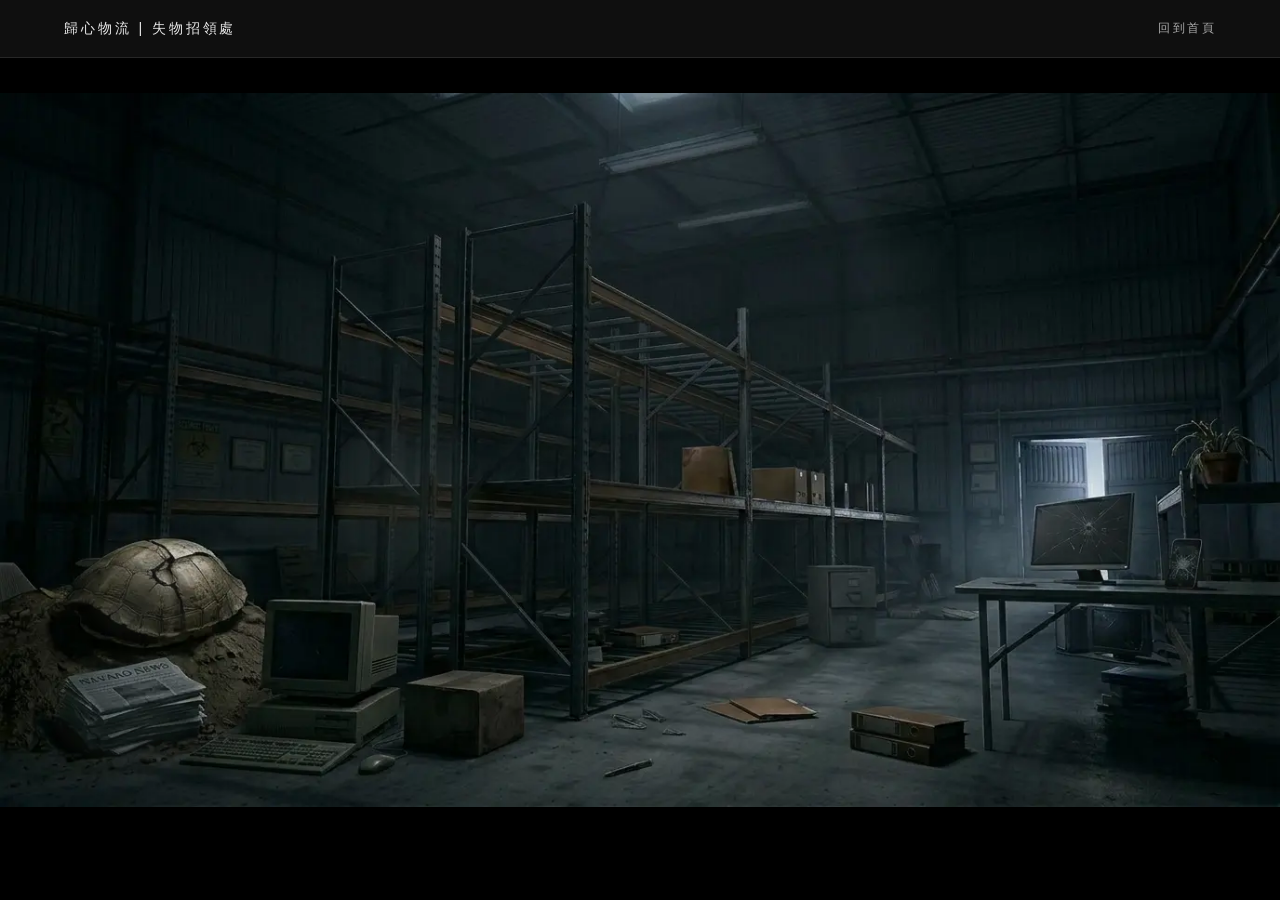
==== pages/forget-something.html @ c050780c "123" ====
<!DOCTYPE html>
<html lang="zh-TW">
<head>
    <meta charset="UTF-8">
    <meta name="viewport" content="width=device-width, initial-scale=1.0, maximum-scale=1.0, user-scalable=no">
    <title>歸心物流 - 失物招領處</title>
    <link rel="icon" href="../image/GUIXIN.webp" type="image/webp">
    <style>
        /* [1. 基礎佈局區] */
        body, html { margin: 0; padding: 0; width: 100%; height: 100%; background: #000; display: flex; flex-direction: column; overflow: hidden; font-family: "Noto Sans TC", sans-serif; }
        .header-bar { position: fixed; top: 0; left: 0; width: 100%; padding: 1.2rem 5%; background: rgba(25, 25, 25, 0.6); backdrop-filter: blur(35px); -webkit-backdrop-filter: blur(35px); border-bottom: 1px solid rgba(255, 255, 255, 0.1); display: flex; justify-content: space-between; align-items: center; box-sizing: border-box; z-index: 2500; }
        .header-bar a { color: rgba(255, 255, 255, 0.9); text-decoration: none; font-size: 0.9rem; letter-spacing: 0.2em; }
        .scene-wrapper { flex: 1; display: flex; justify-content: center; align-items: center; position: relative; width: 100%; height: 100vh; }
        .scene-container { position: relative; width: 100vw; height: 56.25vw; max-height: 100vh; max-width: 177.78vh; }
        .scene-img { width: 100%; height: 100%; object-fit: contain; display: block; }
        
        /* [層級管理] */
        .overlay { position: fixed; top: 0; left: 0; width: 100%; height: 100%; background: rgba(0, 0, 0, 0.95); display: none; justify-content: center; align-items: center; z-index: 3000; opacity: 0; transition: opacity 0.4s ease; }
        .overlay.show { display: flex; opacity: 1; }
        .close-btn { position: absolute; top: 20px; right: 20px; color: #fff; font-size: 2.5rem; cursor: pointer; z-index: 4100; }
        .detail-view { position: relative; display: flex; justify-content: center; align-items: center; overflow: hidden; }

        /* [2. 熱點元件] */
        .hotspot { position: absolute; cursor: pointer; border-radius: 50%; background: radial-gradient(circle, rgba(245, 240, 225, 0.3) 0%, rgba(200, 190, 170, 0.08) 100%); transition: all 0.3s ease; filter: blur(6px); transform: translate(-50%, -50%); z-index: 500; opacity: 0.2; animation: pulse 3s infinite ease-in-out; }
        @keyframes pulse { 0%, 100% { opacity: 0.2; transform: translate(-50%, -50%) scale(1); } 50% { opacity: 0.5; transform: translate(-50%, -50%) scale(1.1); } }
        #turtle-shell { width: 10%; height: 15%; left: 11.5%; top: 69%; }
        #newspaper { width: 12%; height: 15%; left: 10%; top: 86%; }
        #mirror { width: 11%; height: 26%; left: 32%; top: 56.5%; }
        #lcd-monitor { width: 10%; height: 15%; left: 84.5%; top: 61.5%; }
        #phone-screen { width: 5%; height: 8%; left: 92.5%; top: 66%; }

        .img-portrait { height: 90vh; width: auto; object-fit: contain; }
        .img-lcd-special { width: 63vw; height: 60vw; max-height: 90vh; object-fit: cover; object-position: center 45%; }

        /* [4. LCD 系統與視窗] */
        .lcd-desktop { position: absolute; display: none; width: 47vw; height: 31vw; top: 45%; left: 50%; transform: translate(-50%, -50%); z-index: 3050; pointer-events: auto; user-select: none; -webkit-user-select: none; }
        .icon-bar { position: absolute; bottom: 12%; right: 2%; width: 39%; height: 8%; display: flex; justify-content: space-evenly; transform: translateY(24px); }
        .lcd-icon { width: 14%; height: 100%; cursor: pointer; background: transparent; }
        
        .win-box { position: absolute; width: 70%; background: rgba(25, 25, 25, 0.85); backdrop-filter: blur(15px); -webkit-backdrop-filter: blur(15px); border: 1px solid rgba(255, 255, 255, 0.15); border-radius: 8px; display: none; flex-direction: column; box-shadow: 0 30px 80px rgba(0, 0, 0, 0.8); overflow: hidden; z-index: 3100; touch-action: none; }
        .win-header { background: rgba(255, 255, 255, 0.05); padding: 8px 12px; display: flex; justify-content: space-between; align-items: center; color: #deff9a; font-size: 0.85rem; border-bottom: 1px solid rgba(255, 255, 255, 0.1); cursor: move; touch-action: none; }
        .win-body { padding: 18px; color: #daffde; font-size: 0.9rem; line-height: 1.5; height: 160px; overflow-y: auto; user-select: text; -webkit-user-select: text; }
        .win-btns span { margin-left: 10px; cursor: pointer; font-weight: bold; padding: 4px 8px; }

        /* [5. 信件介面] */
        .login-container { display: flex; flex-direction: column; align-items: center; justify-content: center; height: 100%; gap: 10px; }
        .login-input { background: rgba(0, 0, 0, 0.5); border: 1px solid #deff9a; color: #fff; padding: 8px; border-radius: 4px; text-align: center; width: 80%; outline: none; }
        .login-btn { background: #deff9a; color: #000; border: none; padding: 6px 20px; border-radius: 4px; cursor: pointer; font-weight: bold; }
        .mail-list { display: none; width: 100%; flex-direction: column; }
        .mail-item { padding: 10px; border-bottom: 1px solid rgba(255, 255, 255, 0.05); cursor: pointer; display: flex; flex-direction: column; } /* 改為 column 以便定位日期 */
        .mail-item:hover { background: rgba(222, 255, 154, 0.1); }
        .mail-toolbar { display: flex; justify-content: space-between; align-items: center; border-bottom: 1px solid rgba(255, 255, 255, 0.1); padding-bottom: 8px; margin-bottom: 8px; }
        .logout-btn { color: #ff5555; cursor: pointer; font-size: 0.75rem; border: 1px solid rgba(255, 85, 85, 0.3); padding: 2px 6px; border-radius: 4px; }
        .mail-content-view { display: none; }
        .back-btn { color: #deff9a; cursor: pointer; border: 1px solid rgba(222, 255, 154, 0.3); padding: 2px 8px; border-radius: 4px; font-size: 0.8rem; margin-bottom: 10px; display: inline-block; }

        /* [6. 呼吸燈] */
        .power-led { position: absolute; bottom: -5.2%; right: 2.2%; width: 10px; height: 10px; background-color: #a1ff09; border-radius: 50%; z-index: 4000; animation: led-breath 4s infinite ease-in-out; }
        @keyframes led-breath { 0%, 100% { opacity: 0.3; box-shadow: 0 0 4px #39FF14; } 50% { opacity: 1; box-shadow: 0 0 8px #39FF14, 0 0 12px rgba(57, 255, 20, 0.6); } }

        /* [7. 報紙 UI] */
        .newspaper-ui { position: absolute; display: none; width: 64%; height: 75%; top: 16.5%; left: 18%; background: transparent; z-index: 3010; filter: sepia(0.4) saturate(0.7) brightness(0.8) contrast(0.9); }
        .egg-layout { position: relative; width: 100%; height: 100%; pointer-events: none; }
        .egg-group { position: absolute; display: flex; flex-direction: column; gap: 8px; z-index: 3020; pointer-events: auto; }
        #group-1 { top: 3%; left: -1%; width: 50%; height: 23%; }
        #egg-desc-1 { position: absolute; top: 5%; left: 107%; width: 116px; height: 60px; }
        #group-2 { top: 28%; left: 50%; width: 48%; height: 25%; }
        #egg-desc-2 { position: absolute; top: 107%; left: 7%; width: 100px; height: 45px; }
        #group-3 { top: 28%; left: -5%; width: 50%; height: 20%; }
        #egg-desc-3 { position: absolute; top: 109%; left: 13%; width: 60%; height: 67px; }
        .egg-box { width: 100%; height: 100%; background: #000; border-radius: 4px; overflow: hidden; }
        .egg-box img { width: 100%; height: 100%; object-fit: cover; }
        .egg-desc { position: absolute; padding: 8px; color: #f0eada; background: rgba(0, 0, 0, 0.7); backdrop-filter: blur(5px); border: 1px solid rgba(222, 255, 154, 0.3); font-size: 0.85rem; border-radius: 4px; line-height: 1.4; }
        .pagination-container { position: absolute; left: 50%; transform: translateX(-50%); width: 85%; display: flex; flex-direction: column; align-items: center; bottom: 8%; pointer-events: none; }
        .controls-row { width: 100%; display: flex; justify-content: space-between; align-items: center; pointer-events: auto; }
        .nav-btn { width: 0; height: 0; border-top: 10px solid transparent; border-bottom: 10px solid transparent; cursor: pointer; }
        .btn-left { border-right: 25px solid #b46414; } .btn-right { border-left: 25px solid #b46414; }
        .dot-wrapper { flex: 1; display: flex; justify-content: space-evenly; }
        .dot { width: 8px; height: 8px; border-radius: 50%; background: rgba(0, 0, 0, 0.5); border: 2px solid rgba(255, 255, 255, 0.3); }
        .dot.active { background: #f0eada; border: none; box-shadow: 0 0 12px #f0eada; }
        .page-content { color: #f0eada; text-align: center; font-size: 1rem; font-weight: bold; margin-top: 8px; text-shadow: 0 0 10px #000; }

        .turtle-puzzle-ui { position: absolute; display: none; width: 110vw; height: 110vw; max-width: 55vh; max-height: 55vh; grid-template-columns: repeat(9, 1fr); grid-template-rows: repeat(9, 1fr); gap: 4px; z-index: 3010; top: 50%; left: 50%; transform: translate(-50%, -50%); }
        .puzzle-cell { border: 1px solid rgba(240, 234, 218, 0.3); background: rgba(20, 15, 10, 0.4); }

        /* [8. RWD 區] */
        @media (max-aspect-ratio: 1/1) {
            .scene-container { width: 100vw; height: 177.78vw; }
            #turtle-shell { width: 20%; height: 10%; left: 13%; top: 74%; }
            #newspaper { width: 19%; height: 10%; left: 11%; top: 87%; }
            #mirror { width: 22%; height: 12%; left: 35%; top: 72%; }
            #lcd-monitor { width: 17%; height: 9%; left: 85%; top: 67%; }
            #phone-screen { width: 7%; height: 4%; left: 76%; top: 73%; }
            .newspaper-ui { width: 89% !important; height: 74% !important; left: 6% !important; top: 18% !important; }
            #group-1 { top: 1% !important; left: -1% !important; width: 52% !important; height: 24% !important; }
            #egg-desc-1 { top: 5% !important; left: 105% !important; width: 150px !important; height: 110px !important; }
            #group-2 { top: 32% !important; left: 51% !important; width: 45% !important; height: 30% !important; }
            #egg-desc-2 { top: 107% !important; left: 4% !important; width: 82% !important; height: 43% !important; }
            #group-3 { top: 33% !important; left: -3% !important; width: 48% !important; height: 20% !important; }
            #egg-desc-3 { top: 110% !important; left: 1% !important; width: 80% !important; height: 80% !important; }
            .lcd-desktop { width: 90vw !important; height: 60vw !important; top: 45% !important; }
            .lcd-desktop .icon-bar { bottom: 6% !important; width: 40% !important; right: 1% !important; transform: translateY(0) !important; }
            .power-led { right: 0.7% !important; bottom: -6.2% !important; }
            .img-lcd-special { width: 100vw !important; height: 92vw !important; object-position: center 40% !important; }
        }
    </style>
</head>
<body>
    <nav class="header-bar">
        <a href="forget-something.html">歸心物流 | 失物招領處</a>
        <a href="../index.html" style="font-size: 0.75rem; color: #aaa;">回到首頁</a>
    </nav>

    <div class="scene-wrapper">
        <div class="scene-container">
            <img id="main-scene" src="" class="scene-img">
            <div class="hotspot" id="turtle-shell" onclick="openTurtle()"></div>
            <div class="hotspot" id="newspaper" onclick="openNewspaper()"></div>
            <div class="hotspot" id="mirror" onclick="openMirror()"></div>
            <div class="hotspot" id="lcd-monitor" onclick="openLCD()"></div>
            <div class="hotspot" id="phone-screen" onclick="openPhone()"></div>
        </div>
    </div>

    <div class="overlay" id="detail-overlay" onclick="closeDetail()">
        <div class="close-btn" onclick="closeDetail()">&times;</div>
        <div class="detail-view" onclick="event.stopPropagation()">
            <img id="detail-img" src="">
            
            <div id="lcd-ui" class="lcd-desktop">
                <div class="power-led"></div>
                <div class="icon-bar">
                    <div class="lcd-icon" onclick="toggleWin('win-mail')"></div>
                    <div class="lcd-icon" onclick="toggleWin('win-browser')"></div>
                    <div class="lcd-icon" onclick="toggleWin('win-file')"></div>
                    <div class="lcd-icon" onclick="toggleWin('win-truck')"></div>
                    <div class="lcd-icon" onclick="toggleWin('win-setting')"></div>
                </div>

                <div id="win-mail" class="win-box" style="top:5%; left:5%;">
                    <div class="win-header">
                        <span id="mail-win-title">系統郵件 - 鎖定中</span>
                        <div class="win-btns"><span onclick="toggleWin('win-mail')">×</span></div>
                    </div>
                    <div class="win-body">
                        <div id="login-view" class="login-container">
                            <div style="font-size: 0.7rem; opacity: 0.7;">GX-INTRANET ACCESS</div>
                            <input type="text" id="user-id" class="login-input" placeholder="User ID">
                            <input type="password" id="user-pass" class="login-input" placeholder="Access Key">
                            <button class="login-btn" onclick="checkLogin()">存取</button>
                        </div>
                        <div id="mail-list-view" class="mail-list">
                            <div class="mail-toolbar">
                                <span id="user-display-name" style="font-size:0.7rem; color:#deff9a">User</span>
                                <div class="logout-btn" onclick="logoutMail()">[登出]</div>
                            </div>
                            <div id="mail-items-container"></div>
                        </div>
                        <div id="mail-content-view" class="mail-content-view">
                            <div class="back-btn" onclick="backToMailList()">← 返回</div>
                            <div id="mail-detail-text" style="border-top:1px solid rgba(255,255,255,0.1); padding-top:10px; font-size: 0.8rem; line-height: 1.6; white-space: pre-wrap; color: #daffde;"></div>
                        </div>
                    </div>
                </div>

                <div id="win-browser" class="win-box" style="top:10%; left:10%;"><div class="win-header"><span>瀏覽器</span><div class="win-btns"><span onclick="toggleWin('win-browser')">×</span></div></div><div class="win-body">正在連線內部論壇...</div></div>
                <div id="win-file" class="win-box" style="top:15%; left:15%;"><div class="win-header"><span>檔案</span><div class="win-btns"><span onclick="toggleWin('win-file')">×</span></div></div><div class="win-body">員工守冊.pdf (權限不足)</div></div>
                <div id="win-truck" class="win-box" style="top:20%; left:20%;"><div class="win-header"><span>物流追蹤</span><div class="win-btns"><span onclick="toggleWin('win-truck')">×</span></div></div><div class="win-body">GX-9527：配送異常</div></div>
                <div id="win-setting" class="win-box" style="top:25%; left:25%;"><div class="win-header"><span>系統</span><div class="win-btns"><span onclick="toggleWin('win-setting')">×</span></div></div><div class="win-body">系統版本：v10.4.2</div></div>
            </div>

            <div id="newspaper-extras" class="newspaper-ui">
                <div class="egg-layout">
                    <div class="egg-group" id="group-1"><div class="egg-box"><img id="egg-img-1" src=""></div><div class="egg-desc" id="egg-desc-1"></div></div>
                    <div class="egg-group" id="group-2"><div class="egg-box"><img id="egg-img-2" src=""></div><div class="egg-desc" id="egg-desc-2"></div></div>
                    <div class="egg-group" id="group-3"><div class="egg-box"><img id="egg-img-3" src=""></div><div class="egg-desc" id="egg-desc-3"></div></div>
                </div>
                <div class="pagination-container">
                    <div class="controls-row"><div class="nav-btn btn-left" onclick="changePage(-1)"></div><div class="dot-wrapper" id="dot-wrapper"></div><div class="nav-btn btn-right" onclick="changePage(1)"></div></div>
                    <div class="page-content" id="page-content">...</div>
                </div>
            </div>
            <div id="turtle-puzzle" class="turtle-puzzle-ui"></div>
        </div>
    </div>

    <script type="module">
        import { NEWSPAPER_DATA } from '../data/newspaper_data.js';
        import { MAIL_DATABASE } from '../data/mail_data.js';

        const assets = { turtle: '../image/end3/turtle-shell.webp', news: '../image/newspaper.webp', mirror: '../image/end2/mirror.webp', lcd: '../image/end1/lcd-monitor.webp', phone: '../image/phone.webp' };
        const overlay = document.getElementById('detail-overlay'), detImg = document.getElementById('detail-img'), newsEx = document.getElementById('newspaper-extras'), turtlePz = document.getElementById('turtle-puzzle'), lcdUI = document.getElementById('lcd-ui');

        let currentUserMails = [];
        
        // --- 核心修正：已讀記憶系統 ---
        // 從 localStorage 讀取已讀紀錄，若無則建立新的 Set
        let readMails = new Set(JSON.parse(localStorage.getItem('readMails') || '[]'));

        // [信件核心邏輯]
        window.checkLogin = function() {
            const userId = document.getElementById('user-id').value.trim();
            const pass = document.getElementById('user-pass').value.trim();
            if (MAIL_DATABASE[userId] && pass === "HOME666") {
                const userData = MAIL_DATABASE[userId];
                currentUserMails = userData.mails;
                document.getElementById('user-display-name').innerText = userData.userName;
                document.getElementById('mail-win-title').innerText = "系統郵件 - " + userData.userName;
                renderMailList();
                document.getElementById('login-view').style.display = 'none';
                document.getElementById('mail-list-view').style.display = 'flex';
            } else {
                alert("存取拒絕：無效的員工 ID 或 Access Key。");
            }
        };

        function renderMailList() {
            const container = document.getElementById('mail-items-container');
            container.innerHTML = '';
            currentUserMails.forEach(mail => {
                const item = document.createElement('div');
                item.className = 'mail-item';
                
                // 檢查是否已讀
                const isRead = readMails.has(mail.id);
                
                // 設定內容：標題在左，日期靠右下顯示
                item.innerHTML = `
                    <span class="mail-title" style="font-weight: ${isRead ? 'normal' : 'bold'}; color: ${isRead ? '#777' : '#deff9a'};">
                        ${isRead ? '✉' : '📩'} ${mail.title}
                    </span>
                    <span class="mail-date" style="font-size: 0.65rem; opacity: 0.5; align-self: flex-end; margin-top: 4px;">
                        ${mail.date || '2024/10/24'}
                    </span>
                `;
                
                item.onclick = () => {
                    // 更新已讀狀態並存入 localStorage
                    readMails.add(mail.id);
                    localStorage.setItem('readMails', JSON.stringify(Array.from(readMails)));
                    
                    readMail(mail);
                    renderMailList(); // 重新渲染清單以更新視覺效果
                };
                container.appendChild(item);
            });
        }

        window.readMail = function(mail) {
            document.getElementById('mail-list-view').style.display = 'none';
            document.getElementById('mail-content-view').style.display = 'block';
            document.getElementById('mail-detail-text').innerText = mail.content;
        };

        window.logoutMail = function() {
            document.getElementById('login-view').style.display = 'flex';
            document.getElementById('mail-list-view').style.display = 'none';
            document.getElementById('mail-content-view').style.display = 'none';
            document.getElementById('user-id').value = '';
            document.getElementById('user-pass').value = '';
            document.getElementById('mail-win-title').innerText = "系統郵件 - 鎖定中";
        };

        window.backToMailList = () => {
            document.getElementById('mail-list-view').style.display = 'flex';
            document.getElementById('mail-content-view').style.display = 'none';
        };

        // [UI 切換與報紙邏輯]
        function hideAll() { newsEx.style.display='none'; turtlePz.style.display='none'; lcdUI.style.display='none'; detImg.className=''; }
        window.openTurtle = () => { hideAll(); turtlePz.style.display='grid'; initTurtle(); show('turtle', 'img-portrait'); };
        window.openNewspaper = () => { hideAll(); newsEx.style.display='block'; initDots(); renderPage(); show('news', 'img-portrait'); };
        window.openLCD = () => { hideAll(); lcdUI.style.display='block'; initDraggable(); show('lcd', 'img-lcd-special'); };
        window.openMirror = () => { hideAll(); show('mirror', 'img-portrait'); };
        window.openPhone = () => { hideAll(); show('phone', 'img-portrait'); };
        function show(k, c) { detImg.src=assets[k]; detImg.className=c; overlay.style.display='flex'; setTimeout(()=>overlay.classList.add('show'),10); }
        window.closeDetail = () => { overlay.classList.remove('show'); setTimeout(()=>{ overlay.style.display='none'; hideAll(); }, 400); };
        function initTurtle() { turtlePz.innerHTML=''; for(let i=0;i<81;i++) turtlePz.appendChild(document.createElement('div')).className='puzzle-cell'; }
        
        window.toggleWin = (id) => { 
            const w=document.getElementById(id); 
            if(w) { 
                const isH=(window.getComputedStyle(w).display==='none'); 
                w.style.display=isH?'flex':'none'; 
                if(isH){ document.querySelectorAll('.win-box').forEach(b=>b.style.zIndex="3100"); w.style.zIndex="3200"; } 
            } 
        };

        // [核心修正：支援手機與防止反白的拖曳系統]
        let activeWin = null;
        let startX, startY, initialX, initialY;

        function initDraggable() {
            document.querySelectorAll('.win-header').forEach(h => {
                h.onmousedown = (e) => startDrag(e, h.parentElement);
                h.ontouchstart = (e) => startDrag(e.touches[0], h.parentElement);
            });
        }

        function startDrag(e, target) {
            if (e.target.tagName === 'SPAN') return; 
            activeWin = target;
            document.querySelectorAll('.win-box').forEach(b => b.style.zIndex = "3100");
            activeWin.style.zIndex = "3200";
            startX = e.clientX;
            startY = e.clientY;
            initialX = activeWin.offsetLeft;
            initialY = activeWin.offsetTop;
            document.addEventListener('mousemove', dragMove, { passive: false });
            document.addEventListener('mouseup', stopDrag);
            document.addEventListener('touchmove', (e) => dragMove(e.touches[0]), { passive: false });
            document.addEventListener('touchend', stopDrag);
        }

        function dragMove(e) {
            if (!activeWin) return;
            if (e.preventDefault) e.preventDefault();
            const dx = e.clientX - startX;
            const dy = e.clientY - startY;
            const r = lcdUI.getBoundingClientRect();
            let newX = initialX + dx;
            let newY = initialY + dy;
            activeWin.style.left = Math.max(0, Math.min(newX, r.width - activeWin.offsetWidth)) + 'px';
            activeWin.style.top = Math.max(0, Math.min(newY, r.height - activeWin.offsetHeight)) + 'px';
        }

        function stopDrag() {
            activeWin = null;
            document.removeEventListener('mousemove', dragMove);
            document.removeEventListener('mouseup', stopDrag);
        }

        // 報紙分頁
        let curP=0;
        window.changePage=(s)=>{ curP=(curP+s+10)%10; renderPage(); };
        function initDots(){ const w=document.getElementById('dot-wrapper'); w.innerHTML=''; for(let i=0;i<10;i++){ const d=document.createElement('div'); d.className='dot'+(i===curP?' active':''); d.onclick=(e)=>{e.stopPropagation(); curP=i; renderPage();}; w.appendChild(d); } }
        function renderPage(){ const d=NEWSPAPER_DATA[curP]; if(!d)return; document.getElementById('page-content').innerText=d.text||""; for(let i=1;i<=3;i++){ const im=document.getElementById(`egg-img-${i}`), ds=document.getElementById(`egg-desc-${i}`); if(im) im.src=d.eggImg||assets.news; if(ds) ds.innerText=(d.eggDescs && d.eggDescs[i-1])?d.eggDescs[i-1]:""; } document.querySelectorAll('.dot').forEach((dt,idx)=>dt.classList.toggle('active',idx===curP)); }

        function updateScene() { document.getElementById('main-scene').src = (window.innerHeight>window.innerWidth) ? "../image/forget-something-m.webp" : "../image/forget-something.webp"; }
        window.addEventListener('resize', updateScene); updateScene();
    </script>
</body>
</html>
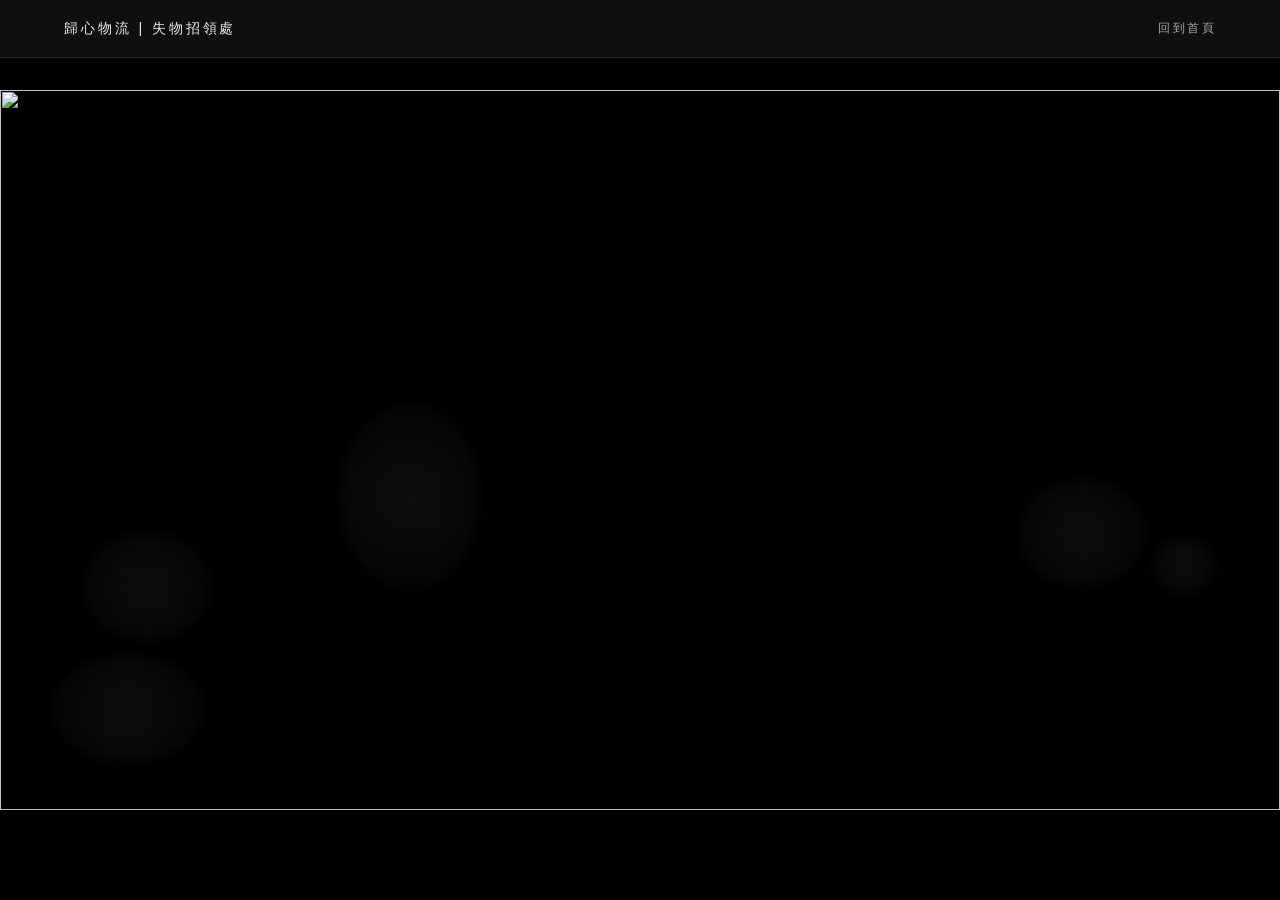
==== commit b376528e: "123" ====
--- a/pages/forget-something.html
+++ b/pages/forget-something.html
@@ -6,7 +6,9 @@
     <title>歸心物流 - 失物招領處</title>
     <link rel="icon" href="../image/GUIXIN.webp" type="image/webp">
     <style>
-        /* [1. 基礎佈局區] */
+        /* ============================================================
+           [1. 基礎佈局區] 
+           ============================================================ */
         body, html { margin: 0; padding: 0; width: 100%; height: 100%; background: #000; display: flex; flex-direction: column; overflow: hidden; font-family: "Noto Sans TC", sans-serif; }
         .header-bar { position: fixed; top: 0; left: 0; width: 100%; padding: 1.2rem 5%; background: rgba(25, 25, 25, 0.6); backdrop-filter: blur(35px); -webkit-backdrop-filter: blur(35px); border-bottom: 1px solid rgba(255, 255, 255, 0.1); display: flex; justify-content: space-between; align-items: center; box-sizing: border-box; z-index: 2500; }
         .header-bar a { color: rgba(255, 255, 255, 0.9); text-decoration: none; font-size: 0.9rem; letter-spacing: 0.2em; }
@@ -20,7 +22,9 @@
         .close-btn { position: absolute; top: 20px; right: 20px; color: #fff; font-size: 2.5rem; cursor: pointer; z-index: 4100; }
         .detail-view { position: relative; display: flex; justify-content: center; align-items: center; overflow: hidden; }
 
-        /* [2. 熱點元件] */
+        /* ============================================================
+           [2. 熱點元件] 
+           ============================================================ */
         .hotspot { position: absolute; cursor: pointer; border-radius: 50%; background: radial-gradient(circle, rgba(245, 240, 225, 0.3) 0%, rgba(200, 190, 170, 0.08) 100%); transition: all 0.3s ease; filter: blur(6px); transform: translate(-50%, -50%); z-index: 500; opacity: 0.2; animation: pulse 3s infinite ease-in-out; }
         @keyframes pulse { 0%, 100% { opacity: 0.2; transform: translate(-50%, -50%) scale(1); } 50% { opacity: 0.5; transform: translate(-50%, -50%) scale(1.1); } }
         #turtle-shell { width: 10%; height: 15%; left: 11.5%; top: 69%; }
@@ -28,37 +32,52 @@
         #mirror { width: 11%; height: 26%; left: 32%; top: 56.5%; }
         #lcd-monitor { width: 10%; height: 15%; left: 84.5%; top: 61.5%; }
         #phone-screen { width: 5%; height: 8%; left: 92.5%; top: 66%; }
+        /* [6. 呼吸燈] */
+        .power-led {
+         position: absolute; bottom: -5.2%; right: 2.2%; width: 10px; height: 10px;
+         background: radial-gradient(circle at 30% 30%, #e0ffb0, #a1ff09 60%, #5e9400 100%);
+         box-shadow: 0 0 8px #a1ff09, inset 0 0 2px rgba(255, 255, 255, 0.5);
+         border-radius: 50%; z-index: 4000;
+         animation: led-breath 4s infinite ease-in-out; }
+        @keyframes led-breath { 0%, 100% { opacity: 0.3; box-shadow: 0 0 4px #39FF14; } 50% { opacity: 1; box-shadow: 0 0 8px #39FF14, 0 0 12px rgba(57, 255, 20, 0.6); } }
 
         .img-portrait { height: 90vh; width: auto; object-fit: contain; }
         .img-lcd-special { width: 63vw; height: 60vw; max-height: 90vh; object-fit: cover; object-position: center 45%; }
 
-        /* [4. LCD 系統與視窗] */
+        /* ============================================================
+           [4. LCD 系統與視窗] 
+           ============================================================ */
         .lcd-desktop { position: absolute; display: none; width: 47vw; height: 31vw; top: 45%; left: 50%; transform: translate(-50%, -50%); z-index: 3050; pointer-events: auto; user-select: none; -webkit-user-select: none; }
         .icon-bar { position: absolute; bottom: 12%; right: 2%; width: 39%; height: 8%; display: flex; justify-content: space-evenly; transform: translateY(24px); }
-        .lcd-icon { width: 14%; height: 100%; cursor: pointer; background: transparent; }
-        
+        .lcd-icon { position: relative; width: 14%; height: 100%; cursor: pointer; background: transparent; }
+        
+        /* 郵件呼吸燈紅點 */
+        .unread-badge { position: absolute; top: -2px; right: -2px; width: 8px; height: 8px; background-color: #ff4444; border-radius: 50%; display: block; box-shadow: 0 0 5px #ff4444; animation: badge-pulse 2s infinite ease-in-out; pointer-events: none; }
+        @keyframes badge-pulse { 0%, 100% { opacity: 0.4; transform: scale(0.9); } 50% { opacity: 1; transform: scale(1.1); } }
+
         .win-box { position: absolute; width: 70%; background: rgba(25, 25, 25, 0.85); backdrop-filter: blur(15px); -webkit-backdrop-filter: blur(15px); border: 1px solid rgba(255, 255, 255, 0.15); border-radius: 8px; display: none; flex-direction: column; box-shadow: 0 30px 80px rgba(0, 0, 0, 0.8); overflow: hidden; z-index: 3100; touch-action: none; }
         .win-header { background: rgba(255, 255, 255, 0.05); padding: 8px 12px; display: flex; justify-content: space-between; align-items: center; color: #deff9a; font-size: 0.85rem; border-bottom: 1px solid rgba(255, 255, 255, 0.1); cursor: move; touch-action: none; }
-        .win-body { padding: 18px; color: #daffde; font-size: 0.9rem; line-height: 1.5; height: 160px; overflow-y: auto; user-select: text; -webkit-user-select: text; }
+        .win-body { padding: 18px; color: #daffde; font-size: 0.9rem; line-height: 0.5; height: 160px; overflow-y: auto; user-select: text; -webkit-user-select: text; }
         .win-btns span { margin-left: 10px; cursor: pointer; font-weight: bold; padding: 4px 8px; }
 
-        /* [5. 信件介面] */
-        .login-container { display: flex; flex-direction: column; align-items: center; justify-content: center; height: 100%; gap: 10px; }
+        /* ============================================================
+           [5. 信件介面] 
+           ============================================================ */
+        .login-container { display: flex; flex-direction: column; align-items: center; justify-content: center; height: 100%; gap: 15px; }
         .login-input { background: rgba(0, 0, 0, 0.5); border: 1px solid #deff9a; color: #fff; padding: 8px; border-radius: 4px; text-align: center; width: 80%; outline: none; }
         .login-btn { background: #deff9a; color: #000; border: none; padding: 6px 20px; border-radius: 4px; cursor: pointer; font-weight: bold; }
         .mail-list { display: none; width: 100%; flex-direction: column; }
-        .mail-item { padding: 10px; border-bottom: 1px solid rgba(255, 255, 255, 0.05); cursor: pointer; display: flex; flex-direction: column; } /* 改為 column 以便定位日期 */
+        .mail-item { padding: 10px; border-bottom: 1px solid rgba(255, 255, 255, 0.05); cursor: pointer; display: flex; flex-direction: column; } 
         .mail-item:hover { background: rgba(222, 255, 154, 0.1); }
         .mail-toolbar { display: flex; justify-content: space-between; align-items: center; border-bottom: 1px solid rgba(255, 255, 255, 0.1); padding-bottom: 8px; margin-bottom: 8px; }
-        .logout-btn { color: #ff5555; cursor: pointer; font-size: 0.75rem; border: 1px solid rgba(255, 85, 85, 0.3); padding: 2px 6px; border-radius: 4px; }
+        .logout-btn { color: #ff5555; cursor: pointer; font-size: 0.75rem; border: 1px solid rgba(255, 85, 85, 0.3); padding: 6px 6px; border-radius: 4px; }
         .mail-content-view { display: none; }
-        .back-btn { color: #deff9a; cursor: pointer; border: 1px solid rgba(222, 255, 154, 0.3); padding: 2px 8px; border-radius: 4px; font-size: 0.8rem; margin-bottom: 10px; display: inline-block; }
-
-        /* [6. 呼吸燈] */
-        .power-led { position: absolute; bottom: -5.2%; right: 2.2%; width: 10px; height: 10px; background-color: #a1ff09; border-radius: 50%; z-index: 4000; animation: led-breath 4s infinite ease-in-out; }
-        @keyframes led-breath { 0%, 100% { opacity: 0.3; box-shadow: 0 0 4px #39FF14; } 50% { opacity: 1; box-shadow: 0 0 8px #39FF14, 0 0 12px rgba(57, 255, 20, 0.6); } }
-
-        /* [7. 報紙 UI] */
+        .back-btn { color: #deff9a; cursor: pointer; border: 1px solid rgba(222, 255, 154, 0.3); padding: 6px 8px; border-radius: 4px; font-size: 0.8rem; margin-bottom: 10px; display: inline-block; }
+
+
+        /* ============================================================
+           [7. 報紙 UI] 
+           ============================================================ */
         .newspaper-ui { position: absolute; display: none; width: 64%; height: 75%; top: 16.5%; left: 18%; background: transparent; z-index: 3010; filter: sepia(0.4) saturate(0.7) brightness(0.8) contrast(0.9); }
         .egg-layout { position: relative; width: 100%; height: 100%; pointer-events: none; }
         .egg-group { position: absolute; display: flex; flex-direction: column; gap: 8px; z-index: 3020; pointer-events: auto; }
@@ -80,28 +99,31 @@
         .dot.active { background: #f0eada; border: none; box-shadow: 0 0 12px #f0eada; }
         .page-content { color: #f0eada; text-align: center; font-size: 1rem; font-weight: bold; margin-top: 8px; text-shadow: 0 0 10px #000; }
 
+        /* [龜殼拼圖] */
         .turtle-puzzle-ui { position: absolute; display: none; width: 110vw; height: 110vw; max-width: 55vh; max-height: 55vh; grid-template-columns: repeat(9, 1fr); grid-template-rows: repeat(9, 1fr); gap: 4px; z-index: 3010; top: 50%; left: 50%; transform: translate(-50%, -50%); }
         .puzzle-cell { border: 1px solid rgba(240, 234, 218, 0.3); background: rgba(20, 15, 10, 0.4); }
 
-        /* [8. RWD 區] */
+        /* ------------------------------------------------------------
+           [8. RWD 區 - 偵測螢幕比例與手機版樣式] 
+           ------------------------------------------------------------ */
         @media (max-aspect-ratio: 1/1) {
-            .scene-container { width: 100vw; height: 177.78vw; }
-            #turtle-shell { width: 20%; height: 10%; left: 13%; top: 74%; }
-            #newspaper { width: 19%; height: 10%; left: 11%; top: 87%; }
-            #mirror { width: 22%; height: 12%; left: 35%; top: 72%; }
-            #lcd-monitor { width: 17%; height: 9%; left: 85%; top: 67%; }
-            #phone-screen { width: 7%; height: 4%; left: 76%; top: 73%; }
-            .newspaper-ui { width: 89% !important; height: 74% !important; left: 6% !important; top: 18% !important; }
-            #group-1 { top: 1% !important; left: -1% !important; width: 52% !important; height: 24% !important; }
-            #egg-desc-1 { top: 5% !important; left: 105% !important; width: 150px !important; height: 110px !important; }
-            #group-2 { top: 32% !important; left: 51% !important; width: 45% !important; height: 30% !important; }
-            #egg-desc-2 { top: 107% !important; left: 4% !important; width: 82% !important; height: 43% !important; }
-            #group-3 { top: 33% !important; left: -3% !important; width: 48% !important; height: 20% !important; }
-            #egg-desc-3 { top: 110% !important; left: 1% !important; width: 80% !important; height: 80% !important; }
-            .lcd-desktop { width: 90vw !important; height: 60vw !important; top: 45% !important; }
-            .lcd-desktop .icon-bar { bottom: 6% !important; width: 40% !important; right: 1% !important; transform: translateY(0) !important; }
-            .power-led { right: 0.7% !important; bottom: -6.2% !important; }
-            .img-lcd-special { width: 100vw !important; height: 92vw !important; object-position: center 40% !important; }
+             .scene-container { width: 100vw; height: 177.78vw; }
+             #turtle-shell { width: 20%; height: 10%; left: 13%; top: 74%; }
+             #newspaper { width: 19%; height: 10%; left: 11%; top: 87%; }
+             #mirror { width: 22%; height: 12%; left: 35%; top: 72%; }
+             #lcd-monitor { width: 17%; height: 9%; left: 85%; top: 67%; }
+             #phone-screen { width: 7%; height: 4%; left: 76%; top: 73%; }
+             .newspaper-ui { width: 89% !important; height: 74% !important; left: 6% !important; top: 18% !important; }
+             #group-1 { top: 1% !important; left: -1% !important; width: 52% !important; height: 24% !important; }
+             #egg-desc-1 { top: 5% !important; left: 105% !important; width: 150px !important; height: 110px !important; }
+             #group-2 { top: 32% !important; left: 51% !important; width: 45% !important; height: 30% !important; }
+             #egg-desc-2 { top: 107% !important; left: 4% !important; width: 82% !important; height: 43% !important; }
+             #group-3 { top: 33% !important; left: -3% !important; width: 48% !important; height: 20% !important; }
+             #egg-desc-3 { top: 110% !important; left: 1% !important; width: 80% !important; height: 80% !important; }
+             .lcd-desktop { width: 90vw !important; height: 60vw !important; top: 45% !important; }
+             .lcd-desktop .icon-bar { bottom: 6% !important; width: 40% !important; right: 1% !important; transform: translateY(0) !important; }
+             .power-led { right: 0.7% !important; bottom: -6.2% !important; }
+             .img-lcd-special { width: 100vw !important; height: 92vw !important; object-position: center 40% !important; }
         }
     </style>
 </head>
@@ -119,10 +141,7 @@
             <div class="hotspot" id="mirror" onclick="openMirror()"></div>
             <div class="hotspot" id="lcd-monitor" onclick="openLCD()"></div>
             <div class="hotspot" id="phone-screen" onclick="openPhone()"></div>
-        </div>
-    </div>
-
-    <div class="overlay" id="detail-overlay" onclick="closeDetail()">
+        </div> </div> <div class="overlay" id="detail-overlay" onclick="closeDetail()">
         <div class="close-btn" onclick="closeDetail()">&times;</div>
         <div class="detail-view" onclick="event.stopPropagation()">
             <img id="detail-img" src="">
@@ -130,7 +149,9 @@
             <div id="lcd-ui" class="lcd-desktop">
                 <div class="power-led"></div>
                 <div class="icon-bar">
-                    <div class="lcd-icon" onclick="toggleWin('win-mail')"></div>
+                    <div class="lcd-icon" onclick="toggleWin('win-mail')">
+                        <div id="mail-notification" class="unread-badge" style="display: none;"></div>
+                    </div>
                     <div class="lcd-icon" onclick="toggleWin('win-browser')"></div>
                     <div class="lcd-icon" onclick="toggleWin('win-file')"></div>
                     <div class="lcd-icon" onclick="toggleWin('win-truck')"></div>
@@ -143,33 +164,35 @@
                         <div class="win-btns"><span onclick="toggleWin('win-mail')">×</span></div>
                     </div>
                     <div class="win-body">
+                        <!-- 登入介面 (骨架化) -->
                         <div id="login-view" class="login-container">
-                            <div style="font-size: 0.7rem; opacity: 0.7;">GX-INTRANET ACCESS</div>
-                            <input type="text" id="user-id" class="login-input" placeholder="User ID">
-                            <input type="password" id="user-pass" class="login-input" placeholder="Access Key">
-                            <button class="login-btn" onclick="checkLogin()">存取</button>
+                            <div style="font-size: 1rem; opacity: 0.7;">歸心物流員工信件匣</div>
+                            <input type="text" id="user-id" class="login-input" placeholder="User ID" autocomplete="off">
+                            <input type="password" id="user-pass" class="login-input" placeholder="Password" autocomplete="off">
+                            <button class="login-btn" onclick="checkLogin()">登入</button>
                         </div>
+                        <!-- 郵件清單頁面 (骨架化) -->
                         <div id="mail-list-view" class="mail-list">
                             <div class="mail-toolbar">
-                                <span id="user-display-name" style="font-size:0.7rem; color:#deff9a">User</span>
+                                <span id="user-display-name" style="font-size:1rem; color:#deff9a">User</span>
                                 <div class="logout-btn" onclick="logoutMail()">[登出]</div>
                             </div>
-                            <div id="mail-items-container"></div>
+                            <div id="mail-items-container">
+                                <!-- 內容由模組動態生成 -->
+                            </div>
                         </div>
+                        <!-- 郵件內容頁面 (骨架化) -->
                         <div id="mail-content-view" class="mail-content-view">
                             <div class="back-btn" onclick="backToMailList()">← 返回</div>
+                            <div id="mail-detail-sender" style="font-size: 0.75rem; color: #deff9a; opacity: 0.8; margin-bottom: 5px;"></div>
                             <div id="mail-detail-text" style="border-top:1px solid rgba(255,255,255,0.1); padding-top:10px; font-size: 0.8rem; line-height: 1.6; white-space: pre-wrap; color: #daffde;"></div>
                         </div>
                     </div>
-                </div>
-
-                <div id="win-browser" class="win-box" style="top:10%; left:10%;"><div class="win-header"><span>瀏覽器</span><div class="win-btns"><span onclick="toggleWin('win-browser')">×</span></div></div><div class="win-body">正在連線內部論壇...</div></div>
+                </div> <div id="win-browser" class="win-box" style="top:10%; left:10%;"><div class="win-header"><span>瀏覽器</span><div class="win-btns"><span onclick="toggleWin('win-browser')">×</span></div></div><div class="win-body">正在連線內部論壇...</div></div>
                 <div id="win-file" class="win-box" style="top:15%; left:15%;"><div class="win-header"><span>檔案</span><div class="win-btns"><span onclick="toggleWin('win-file')">×</span></div></div><div class="win-body">員工守冊.pdf (權限不足)</div></div>
                 <div id="win-truck" class="win-box" style="top:20%; left:20%;"><div class="win-header"><span>物流追蹤</span><div class="win-btns"><span onclick="toggleWin('win-truck')">×</span></div></div><div class="win-body">GX-9527：配送異常</div></div>
                 <div id="win-setting" class="win-box" style="top:25%; left:25%;"><div class="win-header"><span>系統</span><div class="win-btns"><span onclick="toggleWin('win-setting')">×</span></div></div><div class="win-body">系統版本：v10.4.2</div></div>
-            </div>
-
-            <div id="newspaper-extras" class="newspaper-ui">
+            </div> <div id="newspaper-extras" class="newspaper-ui">
                 <div class="egg-layout">
                     <div class="egg-group" id="group-1"><div class="egg-box"><img id="egg-img-1" src=""></div><div class="egg-desc" id="egg-desc-1"></div></div>
                     <div class="egg-group" id="group-2"><div class="egg-box"><img id="egg-img-2" src=""></div><div class="egg-desc" id="egg-desc-2"></div></div>
@@ -179,103 +202,111 @@
                     <div class="controls-row"><div class="nav-btn btn-left" onclick="changePage(-1)"></div><div class="dot-wrapper" id="dot-wrapper"></div><div class="nav-btn btn-right" onclick="changePage(1)"></div></div>
                     <div class="page-content" id="page-content">...</div>
                 </div>
-            </div>
-            <div id="turtle-puzzle" class="turtle-puzzle-ui"></div>
-        </div>
-    </div>
-
-    <script type="module">
+            </div> <div id="turtle-puzzle" class="turtle-puzzle-ui"></div>
+        </div> </div> <script type="module">
+        /* ============================================================
+           [1. 資料與模組載入] 
+           ============================================================ */
         import { NEWSPAPER_DATA } from '../data/newspaper_data.js';
+        import { AuthSystem } from '../data/whoiswatching.js'; // 你的帳號驗證系統
         import { MAIL_DATABASE } from '../data/mail_data.js';
-
-        const assets = { turtle: '../image/end3/turtle-shell.webp', news: '../image/newspaper.webp', mirror: '../image/end2/mirror.webp', lcd: '../image/end1/lcd-monitor.webp', phone: '../image/phone.webp' };
+        import { initMailSystem, loadUserIntoMailSystem } from '../JS/mail_system.js'; // 搬運重點：導入獨立出的郵件系統核心邏輯
+
+        const assets = { turtle: '../image/end3/turtle-shell.webp', news: '../image/newspaper.webp', mirror: '../image/end2/mirror.webp', lcd: '../image/end1/lcd-monitor.webp', phone: '../image/phone/phone-new.webp' };
         const overlay = document.getElementById('detail-overlay'), detImg = document.getElementById('detail-img'), newsEx = document.getElementById('newspaper-extras'), turtlePz = document.getElementById('turtle-puzzle'), lcdUI = document.getElementById('lcd-ui');
 
-        let currentUserMails = [];
-        
-        // --- 核心修正：已讀記憶系統 ---
-        // 從 localStorage 讀取已讀紀錄，若無則建立新的 Set
-        let readMails = new Set(JSON.parse(localStorage.getItem('readMails') || '[]'));
-
-        // [信件核心邏輯]
-        window.checkLogin = function() {
-            const userId = document.getElementById('user-id').value.trim();
-            const pass = document.getElementById('user-pass').value.trim();
-            if (MAIL_DATABASE[userId] && pass === "HOME666") {
-                const userData = MAIL_DATABASE[userId];
-                currentUserMails = userData.mails;
-                document.getElementById('user-display-name').innerText = userData.userName;
-                document.getElementById('mail-win-title').innerText = "系統郵件 - " + userData.userName;
-                renderMailList();
-                document.getElementById('login-view').style.display = 'none';
-                document.getElementById('mail-list-view').style.display = 'flex';
-            } else {
-                alert("存取拒絕：無效的員工 ID 或 Access Key。");
+        /* ============================================================
+           [2. 系統初始化] 
+           ============================================================ */
+        // 搬運重點：執行初始化，將邏輯與主頁 DOM 綁定
+        initMailSystem(MAIL_DATABASE);
+
+        // 新的登入邏輯：由 HTML 按鈕觸發
+window.checkLogin = () => {
+    const idInput = document.getElementById('user-id').value.trim();
+    const passInput = document.getElementById('user-pass').value.trim();
+
+    // 1. 呼叫權限系統檢查
+    const authResult = AuthSystem.checkLogin(idInput, passInput);
+
+    if (authResult.success) {
+        // 2. 如果成功，組裝完整的使用者資料
+        // 2.1 取得該員工的資料 (MAIL_DATABASE 的內容)
+        const userData = MAIL_DATABASE[idInput];
+        // 因為 MAIL_DATABASE 存有信件，AuthSystem 存有權限
+        const userFullData = {
+    ...authResult.user,  // 直接繼承 { name: "拉姆", password: ... }
+    mails: userData ? userData.mails : []
+};
+
+        loadUserIntoMailSystem(userFullData);
+    } else {
+        alert(authResult.message);
+    }
+};
+
+        /* ============================================================
+           [3. 視窗切換與 UI 控制] 
+           ============================================================ */
+        function hideAll() { 
+            newsEx.style.display='none'; 
+            turtlePz.style.display='none'; 
+            lcdUI.style.display='none'; 
+            detImg.className=''; 
+        }
+
+        window.openTurtle = () => { 
+            hideAll(); 
+            turtlePz.style.display='grid'; 
+            initTurtle(); 
+            show('turtle', 'img-portrait'); 
+        };
+
+        window.openNewspaper = () => { 
+            hideAll(); 
+            newsEx.style.display='block'; 
+            initDots(); 
+            renderPage(); 
+            show('news', 'img-portrait'); 
+        };
+
+        window.openLCD = () => { 
+            hideAll(); 
+            lcdUI.style.display='block'; 
+            initDraggable(); 
+            show('lcd', 'img-lcd-special'); 
+        };
+
+        window.openMirror = () => { 
+            hideAll(); 
+            show('mirror', 'img-portrait'); 
+        };
+
+        window.openPhone = () => { 
+            hideAll(); 
+            show('phone', 'img-portrait'); 
+        };
+
+        function show(k, c) { 
+            detImg.src=assets[k]; 
+            detImg.className=c; 
+            overlay.style.display='flex'; 
+            setTimeout(()=>overlay.classList.add('show'),10); 
+        }
+
+        window.closeDetail = () => { 
+            overlay.classList.remove('show'); 
+            setTimeout(()=>{ overlay.style.display='none'; hideAll(); }, 400); 
+        };
+
+        function initTurtle() { 
+            turtlePz.innerHTML=''; 
+            for(let i=0;i<81;i++) {
+                const cell = document.createElement('div');
+                cell.className='puzzle-cell';
+                turtlePz.appendChild(cell); 
             }
-        };
-
-        function renderMailList() {
-            const container = document.getElementById('mail-items-container');
-            container.innerHTML = '';
-            currentUserMails.forEach(mail => {
-                const item = document.createElement('div');
-                item.className = 'mail-item';
-                
-                // 檢查是否已讀
-                const isRead = readMails.has(mail.id);
-                
-                // 設定內容：標題在左，日期靠右下顯示
-                item.innerHTML = `
-                    <span class="mail-title" style="font-weight: ${isRead ? 'normal' : 'bold'}; color: ${isRead ? '#777' : '#deff9a'};">
-                        ${isRead ? '✉' : '📩'} ${mail.title}
-                    </span>
-                    <span class="mail-date" style="font-size: 0.65rem; opacity: 0.5; align-self: flex-end; margin-top: 4px;">
-                        ${mail.date || '2024/10/24'}
-                    </span>
-                `;
-                
-                item.onclick = () => {
-                    // 更新已讀狀態並存入 localStorage
-                    readMails.add(mail.id);
-                    localStorage.setItem('readMails', JSON.stringify(Array.from(readMails)));
-                    
-                    readMail(mail);
-                    renderMailList(); // 重新渲染清單以更新視覺效果
-                };
-                container.appendChild(item);
-            });
-        }
-
-        window.readMail = function(mail) {
-            document.getElementById('mail-list-view').style.display = 'none';
-            document.getElementById('mail-content-view').style.display = 'block';
-            document.getElementById('mail-detail-text').innerText = mail.content;
-        };
-
-        window.logoutMail = function() {
-            document.getElementById('login-view').style.display = 'flex';
-            document.getElementById('mail-list-view').style.display = 'none';
-            document.getElementById('mail-content-view').style.display = 'none';
-            document.getElementById('user-id').value = '';
-            document.getElementById('user-pass').value = '';
-            document.getElementById('mail-win-title').innerText = "系統郵件 - 鎖定中";
-        };
-
-        window.backToMailList = () => {
-            document.getElementById('mail-list-view').style.display = 'flex';
-            document.getElementById('mail-content-view').style.display = 'none';
-        };
-
-        // [UI 切換與報紙邏輯]
-        function hideAll() { newsEx.style.display='none'; turtlePz.style.display='none'; lcdUI.style.display='none'; detImg.className=''; }
-        window.openTurtle = () => { hideAll(); turtlePz.style.display='grid'; initTurtle(); show('turtle', 'img-portrait'); };
-        window.openNewspaper = () => { hideAll(); newsEx.style.display='block'; initDots(); renderPage(); show('news', 'img-portrait'); };
-        window.openLCD = () => { hideAll(); lcdUI.style.display='block'; initDraggable(); show('lcd', 'img-lcd-special'); };
-        window.openMirror = () => { hideAll(); show('mirror', 'img-portrait'); };
-        window.openPhone = () => { hideAll(); show('phone', 'img-portrait'); };
-        function show(k, c) { detImg.src=assets[k]; detImg.className=c; overlay.style.display='flex'; setTimeout(()=>overlay.classList.add('show'),10); }
-        window.closeDetail = () => { overlay.classList.remove('show'); setTimeout(()=>{ overlay.style.display='none'; hideAll(); }, 400); };
-        function initTurtle() { turtlePz.innerHTML=''; for(let i=0;i<81;i++) turtlePz.appendChild(document.createElement('div')).className='puzzle-cell'; }
+        }
         
         window.toggleWin = (id) => { 
             const w=document.getElementById(id); 
@@ -286,7 +317,9 @@
             } 
         };
 
-        // [核心修正：支援手機與防止反白的拖曳系統]
+        /* ============================================================
+           [4. 視窗拖曳系統] 
+           ============================================================ */
         let activeWin = null;
         let startX, startY, initialX, initialY;
 
@@ -330,12 +363,35 @@
             document.removeEventListener('mouseup', stopDrag);
         }
 
-        // 報紙分頁
+        /* ============================================================
+           [5. 報紙分頁系統] 
+           ============================================================ */
         let curP=0;
         window.changePage=(s)=>{ curP=(curP+s+10)%10; renderPage(); };
         function initDots(){ const w=document.getElementById('dot-wrapper'); w.innerHTML=''; for(let i=0;i<10;i++){ const d=document.createElement('div'); d.className='dot'+(i===curP?' active':''); d.onclick=(e)=>{e.stopPropagation(); curP=i; renderPage();}; w.appendChild(d); } }
-        function renderPage(){ const d=NEWSPAPER_DATA[curP]; if(!d)return; document.getElementById('page-content').innerText=d.text||""; for(let i=1;i<=3;i++){ const im=document.getElementById(`egg-img-${i}`), ds=document.getElementById(`egg-desc-${i}`); if(im) im.src=d.eggImg||assets.news; if(ds) ds.innerText=(d.eggDescs && d.eggDescs[i-1])?d.eggDescs[i-1]:""; } document.querySelectorAll('.dot').forEach((dt,idx)=>dt.classList.toggle('active',idx===curP)); }
-
+        function renderPage(){ 
+            const d=NEWSPAPER_DATA[curP]; 
+            if(!d)return; 
+            document.getElementById('page-content').innerText=d.text||""; 
+            for(let i=1;i<=3;i++){ 
+                const im=document.getElementById(`egg-img-${i}`), ds=document.getElementById(`egg-desc-${i}`); 
+                // --- 這裡修正：讀取陣列中的對應索引 ---
+        // 確保如果圖片不存在，給一個預設圖
+        const imgPath = (d.eggImages && d.eggImages[i-1]) ? d.eggImages[i-1] : assets.news;
+        
+        if(im) im.src = imgPath; 
+        if(ds) ds.innerText = (d.eggDescs && d.eggDescs[i-1]) ? d.eggDescs[i-1] : ""; 
+        
+        // --- 解鎖狀態的關鍵 ---
+        // 這裡以後接 Firebase 時，判斷 d.id_i 是否在「已解鎖清單」裡
+        // 簡單判斷：如果是鎖定的，可以加個 CSS class 變灰
+        // im.style.filter = isUnlocked ? "none" : "grayscale(100%) brightness(0.2)";
+    } 
+    document.querySelectorAll('.dot').forEach((dt, idx) => dt.classList.toggle('active', idx === curP));
+}
+        /* ============================================================
+           [6. 自適應場景切換] 
+           ============================================================ */
         function updateScene() { document.getElementById('main-scene').src = (window.innerHeight>window.innerWidth) ? "../image/forget-something-m.webp" : "../image/forget-something.webp"; }
         window.addEventListener('resize', updateScene); updateScene();
     </script>
